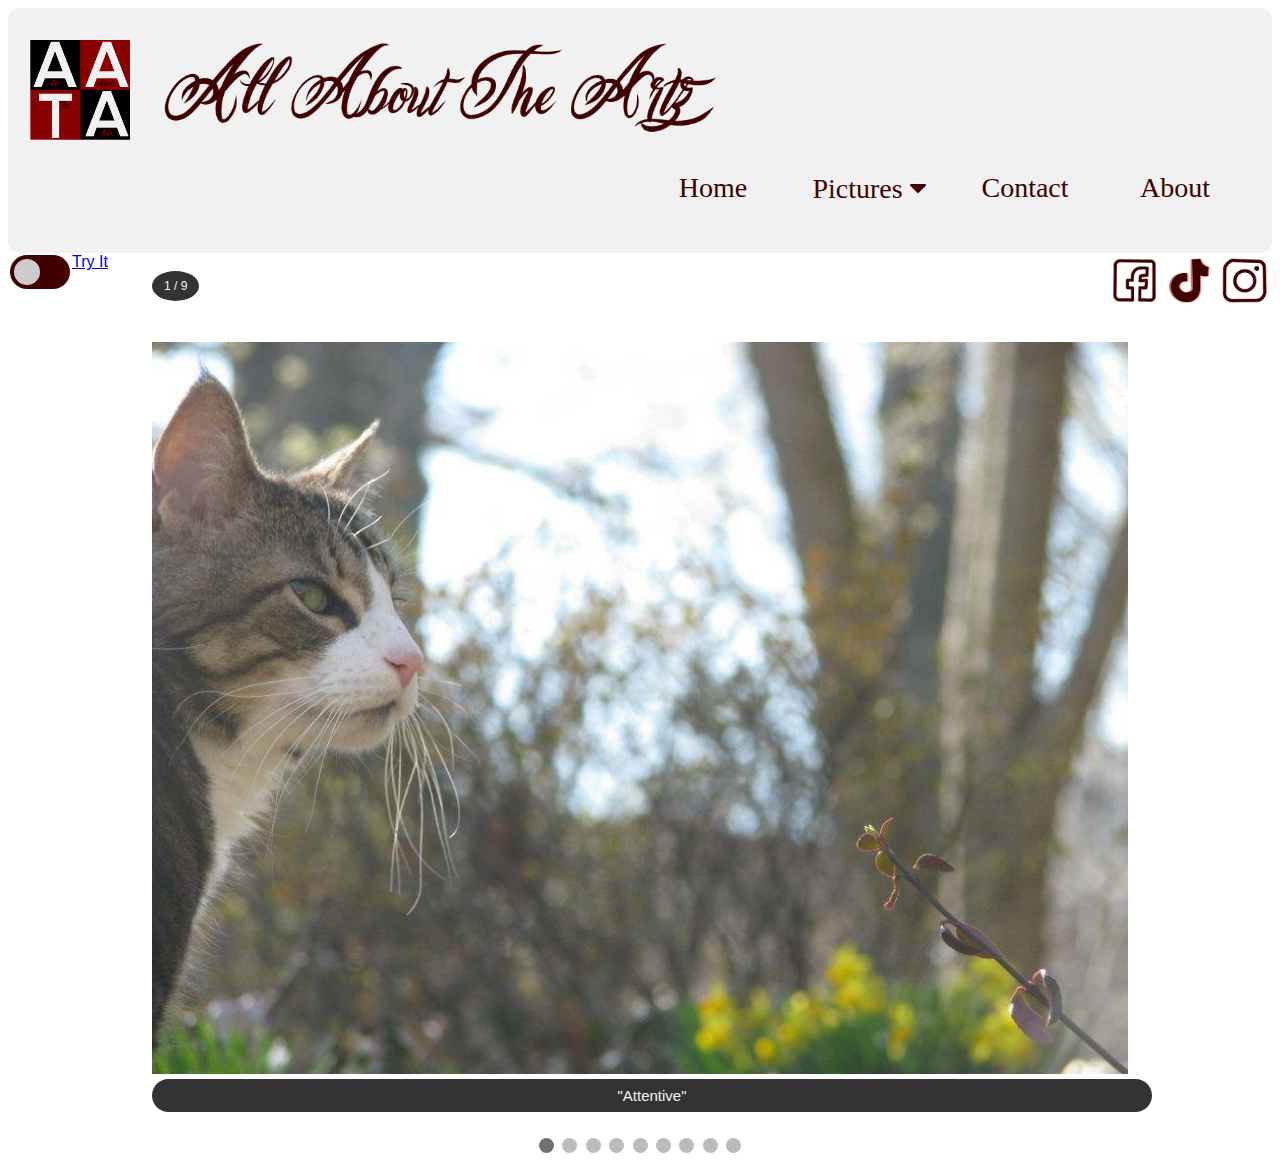
==== index.html @ 0c1312fb "trying to figure out how to change images" ====
<!DOCTYPE html>
<html>
    <head>
        <meta name="viewport" content="width=device-width, initial-scale=1">
        <title>All About the Artz</title>
        <link rel="stylesheet" href="styles.css">
        <link rel="stylesheet" href="https://cdnjs.cloudflare.com/ajax/libs/font-awesome/4.7.0/css/font-awesome.min.css">
        <script src="script.js"></script>
        <style > 
            @keyframes example {
                0%   {color: red; left: 0px;}
                25%  {color: darkred; left: 400px;}
                50%  {color: darkred; left: 800px;}
                100% {color: red; left: 1200px;}
            }
            @keyframes mymove {
                0% {left: 0px;}
                25% {left: 200px;}
                50% {left: 400px;}
                100% {left: 600px;}
            }

            /* When the screen is less than 600 pixels wide, hide all links, except for the first one ("Home"). Show the link that contains should open and close the topnav (.icon)
            @media screen and (max-width: 600px) {
                .topnav a:not(:first-child) {display: none;}
                .topnav a.icon {
                    float: right;
                    display: block;
                }
            }

            /* The "responsive" class is added to the topnav with JavaScript when the user clicks on the icon. This class makes the topnav look good on small screens (display the links vertically instead of horizontally) */
            /* @media screen and (max-width: 600px) {
                .topnav.responsive {position: relative;}
                .topnav.responsive a.icon {
                    position: absolute;
                    right: 0;
                    top: 0;
                }
                .topnav.responsive a {
                    float: none;
                    display: block;
                    text-align: left;
                }
            }    */ */
            </style>

    </head>
    <body>
        <div class="topnav" id="myTopnav">
            <div class="header">
                <a href="index.html" class="logo"><img src="logo2.png" alt="Company Logo" class="logopic"></a>
                <!-- <h1 class="companyName">All About The Artz</h1> -->
                <img src="companyName.png" alt="Company Name" class="companyName">
                <div class="header-right">
                    <a href="index.html">Home</a>
                    <div class="dropdown">
                        <button onclick="openDropdown()" class="dropbtn"><a href="javascript:void(0)">Pictures  <i class="fa fa-caret-down"></i></a></button>
                        <div id="myDropdown" class="dropdown-content">
                            <a href="nature.html">Nature</a>
                            <a href="manMade.html">Man-Made</a>
                            <a href="printMaking.html">Printmaking</a>
                            <a href="drawing.html">Drawings</a>
                            <a href="portraits.hmtl">Portraits</a>
                            <a href="Animals.html"> Animals</a>
                        </div>
                    </div>
                    <a href="contactPage\contact.html">Contact</a>
                    <a href="about.html">About</a>
                    <a href="javascript:void(0);" class="icon" onclick="myFunction2(this)">
                        <div class="container">
                            <div class="bar1"></div>
                            <div class="bar2"></div>
                            <div class="bar3"></div>
                        </div>
                    </a>
                </div>    
            </div>    
        </div> 
        <div class="socialMediaLinks">
            <a href="https://www.instagram.com/allabouttheartz/">
                <img src="social\insta.png" alt="Instagram" class="socialIcons">
            </a>
            <a href="https://www.tiktok.com/@allabouttheartz?lang=en">
                <img src="social\theTok.png" alt="TikTok" class="socialIcons">
            </a>
            <a href="https://www.facebook.com/AllAboutTheArtz">
                <img src="social\facebook.png" alt="Facebook" class="socialIcons"> 
            </a>

        </div>  
        
        <div class="hoverableSwitch">
            <label class="switch">
                <input type="checkbox" onclick="toggleDark()">
                <span class="slider round"></span>
            </label>
        </div>
        <div class="hiddenText">Dark Mode</div>


        <a href="imgSwitch\test.html">Try It</a>
        
       <!-- Slideshow container -->
        <div class="slideshow-container" >

            <!-- Full-width images with number and caption text -->
            <div class="mySlides fade" style="display: block">
                <div class="numbertext">1 / 9</div>
                <img src="art\Animals\cats\attentive.jpg" class="slideImg">
                <div class="text">"Attentive"</div>
            </div>
        
            <div class="mySlides fade">
                <div class="numbertext">2 / 9</div>
                <img src="art\ManMade\forgotten.jpg" class="slideImg">
                <div class="text">"Forgotten"</div>
            </div>
        
            <div class="mySlides fade">
                <div class="numbertext">3 / 9</div>
                <img src="art\Nature\hiddenDeer.jpg" class="slideImg">
                <div class="text">"Found Deer</div>
            </div>

            <div class="mySlides fade">
                <div class="numbertext">4 / 9</div>
                <img src="art\Paintings\self.jpg" class="slideImg">
                <div class="text">"Self-Portrait"</div>
            </div>

            <div class="mySlides fade">
                <div class="numbertext">5 / 9</div>
                <img src="art\Animals\dog\hiddenUnder.jpg" class="slideImg">
                <div class="text">"Tucked Away""</div>
            </div> 
        
            <div class="mySlides fade">
                <div class="numbertext">6 / 9</div>
                <img src="art\People\Reminise.jpg" class="slideImg">
                <div class="text">"Reminise"</div>
            </div>

            <div class="mySlides fade">
                <div class="numbertext">7 / 9</div>
                <img src="art\Prints\Beachhouse.jpg" class="slideImg">
                <div class="text">"Vacation"</div>
            </div>
            
            <div class="mySlides fade">
                <div class="numbertext">8 / 9</div>
                <img src="art\Sketches\tobeFly_0001.jpg" class="slideImg">
                <div class="text">"Fly"</div>
            </div>    

            <div class="mySlides fade">
                <div class="numbertext">9 / 9</div>
                <img src="art\Animals\bird.jpg" class="slideImg">
                <div class="text">"Bird by Puddle"</div>
            </div>    
            <!-- Next and previous buttons -->
            <!-- <a class="prev" onclick="plusSlides(-1)">&#10094;</a>
            <a class="next" onclick="plusSlides(1)">&#10095;</a> -->
        </div>
        <br>
        
        <!-- The dots/circles -->
        <div style="text-align:center">
            <span class="dot"></span> 
            <span class="dot"></span> 
            <span class="dot"></span>
            <span class="dot"></span> 
            <span class="dot"></span> 
            <span class="dot"></span> 
            <span class="dot"></span> 
            <span class="dot"></span> 
            <span class="dot"></span>  
        </div>

        
        <script>
        var slideIndex = 0;
        showSlides();
        
        function showSlides() {
        var i;
        var slides = document.getElementsByClassName("mySlides");
        var dots = document.getElementsByClassName("dot");
        for (i = 0; i < slides.length; i++) {
            slides[i].style.display = "none";  
        }
        slideIndex++;
        if (slideIndex > slides.length) {slideIndex = 1}    
        for (i = 0; i < dots.length; i++) {
            dots[i].className = dots[i].className.replace(" active", "");
        }
        slides[slideIndex-1].style.display = "block";  
        dots[slideIndex-1].className += " active";
        setTimeout(showSlides, 2000); // Change image every 2 seconds
        }
        </script>
    </body>
</html>
---- styles.css ----
h1 {
    color: red;
    /* animation: example 5s linear infinite alternate;
    position: relative; */
    /* animation-name: example;
    animation-duration: 4s;
    animation-iteration-count: infinite; */
    /* text-align: center; */
    /* font-size: 100pt; */
}



/* DropDown */

/* The dropdown container */
.dropdown {
  float: left;
  overflow: hidden;
}

/* Dropdown button */
.dropdown .dropbtn {
  border-radius: 4px;
  width: fit-content;
  font-size: 17px;
  border: none;
  outline: none;
  color: white;
  /* padding: 14px 16px; */
  background-color: inherit;
  font-family: inherit; /* Important for vertical align on mobile phones */
  margin: 0; /* Important for vertical align on mobile phones */
}

/* Add a red background color to navbar links on hover */
/* .navbar a:hover, .dropdown:hover .dropbtn {
  background-color: red;
} */

/* Dropdown content (hidden by default) */
.dropdown-content {
  display: none;
  position: absolute;
  background-color: #a8a5a5;
  min-width: 160px;
  max-width: 165px;
  box-shadow: 0px 8px 16px 0px rgba(0,0,0,0.2);
  z-index: 1;
}

/* Links inside the dropdown */
.dropdown-content a {
  float: left;
  color: black;
  padding: 12px 16px;
  text-decoration: none;
  display: block;
  text-align: left;
}

/* Add a grey background color to dropdown links on hover */
.dropdown-content a:hover {
  background-color: #ddd;
}

/* Show the dropdown menu on hover */
/* .dropdown:hover .dropdown-content {
  display: block;
} */

.show {
  display: block;
}

  /* Topnav rspnsive */

  /* Add a black background color to the top navigation */
.topnav {
  /* background-color: #333; */
  overflow: hidden;
  font-family: Arial, Helvetica, sans-serif;
  margin-left: auto;
  margin-right: auto;
  border-radius: 12px;
}

/* Style the links inside the navigation bar */
.topnav a {
  float: left;
  display: block;
  color: rgb(70, 3, 3);
  text-align: center;
  padding: 14px 16px;
  text-decoration: none;
  /* font-size: 28px; */
}

/* Change the color of links on hover */
.topnav a:hover {
  background-color: #400000;
  color: white;
}

/* Add an active class to highlight the current page */
.topnav a.active {
  background-color: darkred;
  color: white;
}

/* Hide the link that should open and close the topnav on small screens */
.topnav .icon {
  display: none;
}

/* When the screen is less than 600 pixels wide, hide all links, except for the first one ("Home"). Show the link that contains should open and close the topnav (.icon)
@media screen and (max-width: 600px) {
  .topnav a:not(:first-child) {display: none;}
  .topnav a.icon {
      float: right;
      display: block;
  }
}

/* The "responsive" class is added to the topnav with JavaScript when the user clicks on the icon. This class makes the topnav look good on small screens (display the links vertically instead of horizontally) */
/* @media screen and (max-width: 600px) {

  .topnav.responsive {position: relative;}
  .topnav.responsive a.icon {
      position: absolute;
      right: 0;
      top: 0;
  }
  .topnav.responsive a {
      float: none;
      display: block;
      text-align: left;
  }
}    */ 

/* When the screen is less than 600 pixels wide, hide all links, except for the first one ("Home"). Show the link that contains should open and close the topnav (.icon) */
@media screen and (max-width: 600px) {
  .topnav a:not(:first-child), .dropdown .dropbtn {
    display: none;
    float: none;
  }

  .topnav {
    font-size: medium;
  }
  .topnav a.icon {
    float: right;
    display: block;
  }
}

/* The "responsive" class is added to the topnav with JavaScript when the user clicks on the icon. This class makes the topnav look good on small screens (display the links vertically instead of horizontally) */
@media screen and (max-width: 600px) {
  .topnav.responsive {position: relative;}
  .topnav.responsive a.icon {
    position: absolute;
    right: 0;
    top: 0;
  }
  .topnav.responsive a {
    float: none;
    display: block;
    text-align: left;
  }
  .topnav.responsive .dropdown {float: none;}
  .topnav.responsive .dropdown-content {position: relative;}
  .topnav.responsive .dropdown .dropbtn {
    display: block;
    width: 100%;
    text-align: left;
  }
}

/* icon change */

.container {
  display: inline-block;
  cursor: pointer;
}

.bar1, .bar2, .bar3 {
  width: 25px;
  height: 5px;
  background-color: #333;
  margin: 6px 0;
  transition: 0.4s;
}

.change .bar1 {
  -webkit-transform: rotate(-45deg) translate(-9px, 6px);
  transform: rotate(-45deg) translate(-9px, 6px);
}

.change .bar2 {opacity: 0;}

.change .bar3 {
  -webkit-transform: rotate(45deg) translate(-8px, -8px);
  transform: rotate(45deg) translate(-8px, -8px);
}

/* Header style */

/* Style the header with a grey background and some padding */
.header {
  overflow: hidden;
  background-color: #f1f1f1;
  padding: 20px 10px;
}

/* Style the header links */
.header a {
  float: left;
  color: #400000;
  text-align: center;
  padding: 12px;
  text-decoration: none;
  font-size: 18px;
  line-height: 1.4.5;
  border-radius: 4px;
}

/* Style the logo link (notice that we set the same value of line-height and font-size to prevent the header to increase when the font gets bigger */
.header a.logo {
  font-size: 28px;
  font-weight: bold;
}

a.logo:hover {
  background-color: #f1f1f1;
}

/* Change the background color on mouse-over */
/* .header a:hover {
  background-color: #ddd;
  color: black;
} */

/* Style the active/current link*/
.header a.active {
  background-color: dodgerblue;
  color: white;
}

/* Float the link section to the right */
.header-right {
  float: right;
  font-size: auto;
  padding: 12px;
  /* width: 600px; */
}

.header-right a {
  width: 150px;
  height: auto;
  font-size: 28px;
  font-family: serif;
  vertical-align: bottom;

}


/*Company Logo and Name */
.logopic {
  width: 100.172px;
  height: auto;
  display: inline-block;
}

.companyName {
  color: #333;
  /* float:inline-end; */
  padding: 12px;
  width: 600px;
  position: relative;
  display: inline-block;
}

@media screen and (max-width: 600px) {
  .companyName {
    float: none;
    display: none;
    text-align: left;
  }

  .logopic {
    width: 50px;
    height: auto;
  }
}

/* Add media queries for responsiveness - when the screen is 500px wide or less, stack the links on top of each other
@media screen and (max-width: 500px) {
  .header a {
    float: none;
    display: block;
    text-align: left;
  }
  .header-right {
    float: none;
  } */
/* } */

/* Slideshow */
* {box-sizing: border-box;}
body {font-family: Verdana, sans-serif;}
.mySlides {display: none;}
img {vertical-align: middle;}

/* Slideshow container */
.slideshow-container {
  max-width: 1000px;
  position: relative;
  margin: auto;
  padding: 12px;
}

/* Caption text */
.text {
  color: #f2f2f2;
  font-size: 15px;
  padding: 8px 12px;
  position: absolute;
  bottom: 8px;
  width: 100%;
  text-align: center;
  background-color: #333;
  opacity: 2;
  border-radius: 25px;
}

/* Number text (1/3 etc) */
.numbertext {
  color: #f2f2f2;
  font-size: 12px;
  padding: 8px 12px;
  position: absolute;
  top: 0;
  background-color: #333;
  opacity: 2;
  border-radius: 50%;
}

/* The dots/bullets/indicators */
.dot {
  height: 15px;
  width: 15px;
  margin: 0 2px;
  background-color: #bbb;
  border-radius: 50%;
  display: inline-block;
  transition: background-color 0.6s ease;
}

.active {
  background-color: #717171;
}

/* Fading animation */
.fade {
  -webkit-animation-name: fade;
  -webkit-animation-duration: 1.5s;
  animation-name: fade;
  animation-duration: 1.5s;
}

@-webkit-keyframes fade {
  from {opacity: .4} 
  to {opacity: 1}
}

@keyframes fade {
  from {opacity: .4} 
  to {opacity: 1}
}

/* On smaller screens, decrease text size */
@media only screen and (max-width: 300px) {
  .text {font-size: 11px}
}
/* {box-sizing: border-box}
/* body {font-family: Verdana, sans-serif; margin:0} */
/* img {vertical-align: middle;} */
.slideImg {
  height: 800px;
  margin-left: auto;
  margin-right: auto;
  width: 100%;
  display: block;
  object-fit: contain;
}

/* SocialIcons */
.socialIcons {
  width: 55px;
  height: auto;
  float: right;
  padding: 5px;
}

/* // Testing DarkMode // */
body {
  color: #400000;
  background-color: white;
}

.darkmode {
  background-color: #400000;
  color: #f1f1f1;
}


/* slider switch */

/* The switch - the box around the slider */
.switch {
  position: relative;
  display: inline-block;
  width: 60px;
  height: 34px;
  /*used to be 34 */
  margin: 2px;
  float: left;
}

/* Hide default HTML checkbox */
.switch input {
  opacity: 0;
  width: 0;
  height: 0;
}

/* The slider */
.slider {
  position: absolute;
  cursor: pointer;
  top: 0;
  left: 0;
  right: 0;
  bottom: 0;
  background-color: #400000;
  -webkit-transition: .4s;
  transition: .4s;
}

.slider:before {
  position: absolute;
  content: "";
  height: 26px;
  width: 26px;
  left: 4px;
  bottom: 4px;
  background-color: #ccc;
  -webkit-transition: .4s;
  transition: .4s;
}


input:checked + .slider {
  background-color: white;
}

input:focus + .slider {
  box-shadow: 0 0 1px #240000;
}

input:checked + .slider:before {
  -webkit-transform: translateX(26px);
  -ms-transform: translateX(26px);
  transform: translateX(26px);
}

/* Rounded sliders */
.slider.round {
  border-radius: 34px;
}

.slider.round:before {
  border-radius: 50%;
}

/*Hoverable Text? */

.hiddenText{
  display: none;
}

.hoverableSwitch:hover + .hidedenText {
  display: block;
  color: red;
}
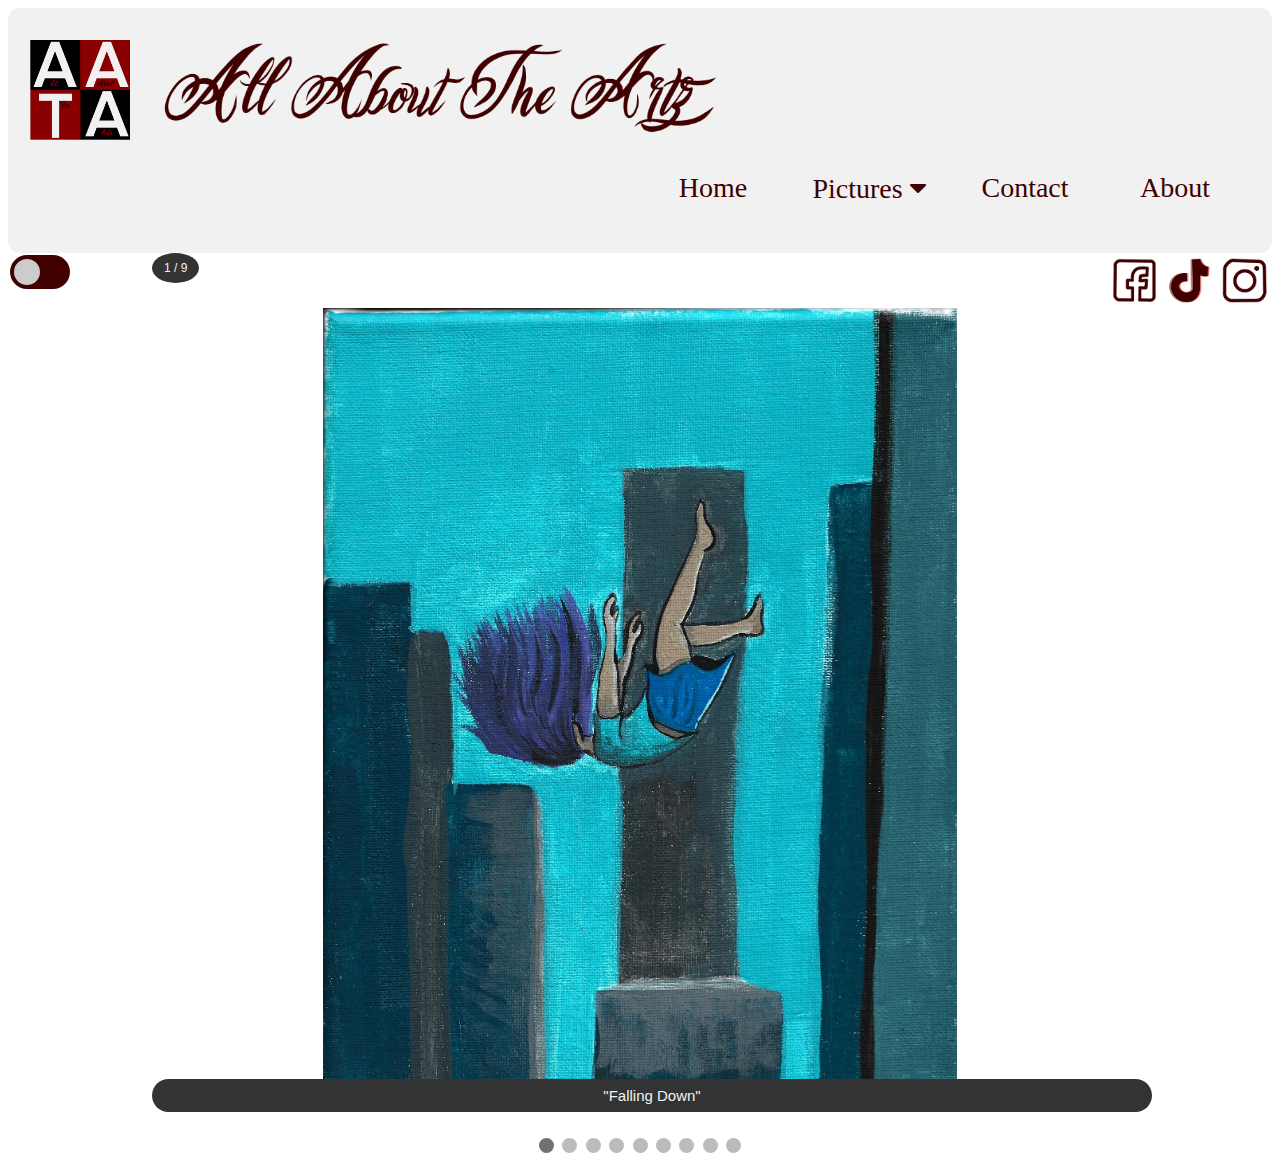
==== commit 9e32f6d1: "updated slideshow" ====
--- a/index.html
+++ b/index.html
@@ -19,30 +19,6 @@
                 50% {left: 400px;}
                 100% {left: 600px;}
             }
-
-            /* When the screen is less than 600 pixels wide, hide all links, except for the first one ("Home"). Show the link that contains should open and close the topnav (.icon)
-            @media screen and (max-width: 600px) {
-                .topnav a:not(:first-child) {display: none;}
-                .topnav a.icon {
-                    float: right;
-                    display: block;
-                }
-            }
-
-            /* The "responsive" class is added to the topnav with JavaScript when the user clicks on the icon. This class makes the topnav look good on small screens (display the links vertically instead of horizontally) */
-            /* @media screen and (max-width: 600px) {
-                .topnav.responsive {position: relative;}
-                .topnav.responsive a.icon {
-                    position: absolute;
-                    right: 0;
-                    top: 0;
-                }
-                .topnav.responsive a {
-                    float: none;
-                    display: block;
-                    text-align: left;
-                }
-            }    */ */
             </style>
 
     </head>
@@ -57,10 +33,12 @@
                     <div class="dropdown">
                         <button onclick="openDropdown()" class="dropbtn"><a href="javascript:void(0)">Pictures  <i class="fa fa-caret-down"></i></a></button>
                         <div id="myDropdown" class="dropdown-content">
+                            <a href="digital.html">Digital Art</a>
+                            <a href="drawing.html">Drawings</a>
+                            <a href="javascript:void(0)"> Old Work</a>
                             <a href="nature.html">Nature</a>
                             <a href="manMade.html">Man-Made</a>
                             <a href="printMaking.html">Printmaking</a>
-                            <a href="drawing.html">Drawings</a>
                             <a href="portraits.hmtl">Portraits</a>
                             <a href="Animals.html"> Animals</a>
                         </div>
@@ -77,18 +55,29 @@
                 </div>    
             </div>    
         </div> 
-        <div class="socialMediaLinks">
+        <div id="social" style="display: block;"> 
             <a href="https://www.instagram.com/allabouttheartz/">
                 <img src="social\insta.png" alt="Instagram" class="socialIcons">
             </a>
-            <a href="https://www.tiktok.com/@allabouttheartz?lang=en">
-                <img src="social\theTok.png" alt="TikTok" class="socialIcons">
+            <a href="https://www.tiktok.com/@allabouttheartz?lang=en" id="theTok">
+                <img src="social\theTok.png" alt="TikTok" class="socialIcons" id="theTok">
             </a>
             <a href="https://www.facebook.com/AllAboutTheArtz">
                 <img src="social\facebook.png" alt="Facebook" class="socialIcons"> 
             </a>
+        </div> 
+        <div id="socialDark" style="display: none;">
+          <a href="https://www.instagram.com/allabouttheartz/">
+            <img src="social\insta2.png" alt="Instagram" class="socialIcons">
+          </a>
+          <a href="https://www.tiktok.com/@allabouttheartz?lang=en">
+            <img src="social\theTok2.png" alt="TikTok" class="socialIcons" id="theTok2">
+          </a>
+          <a href="https://www.facebook.com/AllAboutTheArtz">
+              <img src="social\theBook2.png" alt="Facebook" class="socialIcons"> 
+          </a>
 
-        </div>  
+        </div> 
         
         <div class="hoverableSwitch">
             <label class="switch">
@@ -99,7 +88,7 @@
         <div class="hiddenText">Dark Mode</div>
 
 
-        <a href="imgSwitch\test.html">Try It</a>
+        <!-- <a href="imgSwitch\test.html">Try It</a> -->
         
        <!-- Slideshow container -->
         <div class="slideshow-container" >
@@ -107,8 +96,8 @@
             <!-- Full-width images with number and caption text -->
             <div class="mySlides fade" style="display: block">
                 <div class="numbertext">1 / 9</div>
-                <img src="art\Animals\cats\attentive.jpg" class="slideImg">
-                <div class="text">"Attentive"</div>
+                <img src="art\Paintings\givenUp.jpg" class="slideImg" alt="Falling Down">
+                <div class="text">"Falling Down"</div>
             </div>
         
             <div class="mySlides fade">
@@ -119,26 +108,26 @@
         
             <div class="mySlides fade">
                 <div class="numbertext">3 / 9</div>
-                <img src="art\Nature\hiddenDeer.jpg" class="slideImg">
-                <div class="text">"Found Deer</div>
+                <img src="art\Sketches\inktober2020_0003.jpg" class="slideImg" alt="Teeth"> 
+                <div class="text">"2020 Inktober: Teeth "</div>
             </div>
 
             <div class="mySlides fade">
                 <div class="numbertext">4 / 9</div>
-                <img src="art\Paintings\self.jpg" class="slideImg">
-                <div class="text">"Self-Portrait"</div>
+                <img src="art\Paintings\figurePaintingHang.jpg" class="slideImg" alt="Hanging">
+                <div class="text">"Hanging Around"</div>
             </div>
 
             <div class="mySlides fade">
                 <div class="numbertext">5 / 9</div>
-                <img src="art\Animals\dog\hiddenUnder.jpg" class="slideImg">
-                <div class="text">"Tucked Away""</div>
+                <img src="art\Digital\havingFun.png" class="slideImg" alt="Enjoy">
+                <div class="text">"Enjoy"</div>
             </div> 
         
             <div class="mySlides fade">
                 <div class="numbertext">6 / 9</div>
-                <img src="art\People\Reminise.jpg" class="slideImg">
-                <div class="text">"Reminise"</div>
+                <img src="art\Digital\nightSky.png" class="slideImg" alt="Nigth Sky">
+                <div class="text">"Moonlit City"</div>
             </div>
 
             <div class="mySlides fade">
@@ -149,14 +138,14 @@
             
             <div class="mySlides fade">
                 <div class="numbertext">8 / 9</div>
-                <img src="art\Sketches\tobeFly_0001.jpg" class="slideImg">
-                <div class="text">"Fly"</div>
+                <img src="art\Sketches\dogAttack.jpg" class="slideImg" alt="Dog Attack">
+                <div class="text">"Dog Attack"</div>
             </div>    
 
             <div class="mySlides fade">
                 <div class="numbertext">9 / 9</div>
-                <img src="art\Animals\bird.jpg" class="slideImg">
-                <div class="text">"Bird by Puddle"</div>
+                <img src="art\Digital\masks.jpg" class="slideImg" alt="Mask">
+                <div class="text">"Mask It"</div>
             </div>    
             <!-- Next and previous buttons -->
             <!-- <a class="prev" onclick="plusSlides(-1)">&#10094;</a>
@@ -196,7 +185,7 @@
         }
         slides[slideIndex-1].style.display = "block";  
         dots[slideIndex-1].className += " active";
-        setTimeout(showSlides, 2000); // Change image every 2 seconds
+        setTimeout(showSlides, 5000); // Change image every 2 seconds
         }
         </script>
     </body>
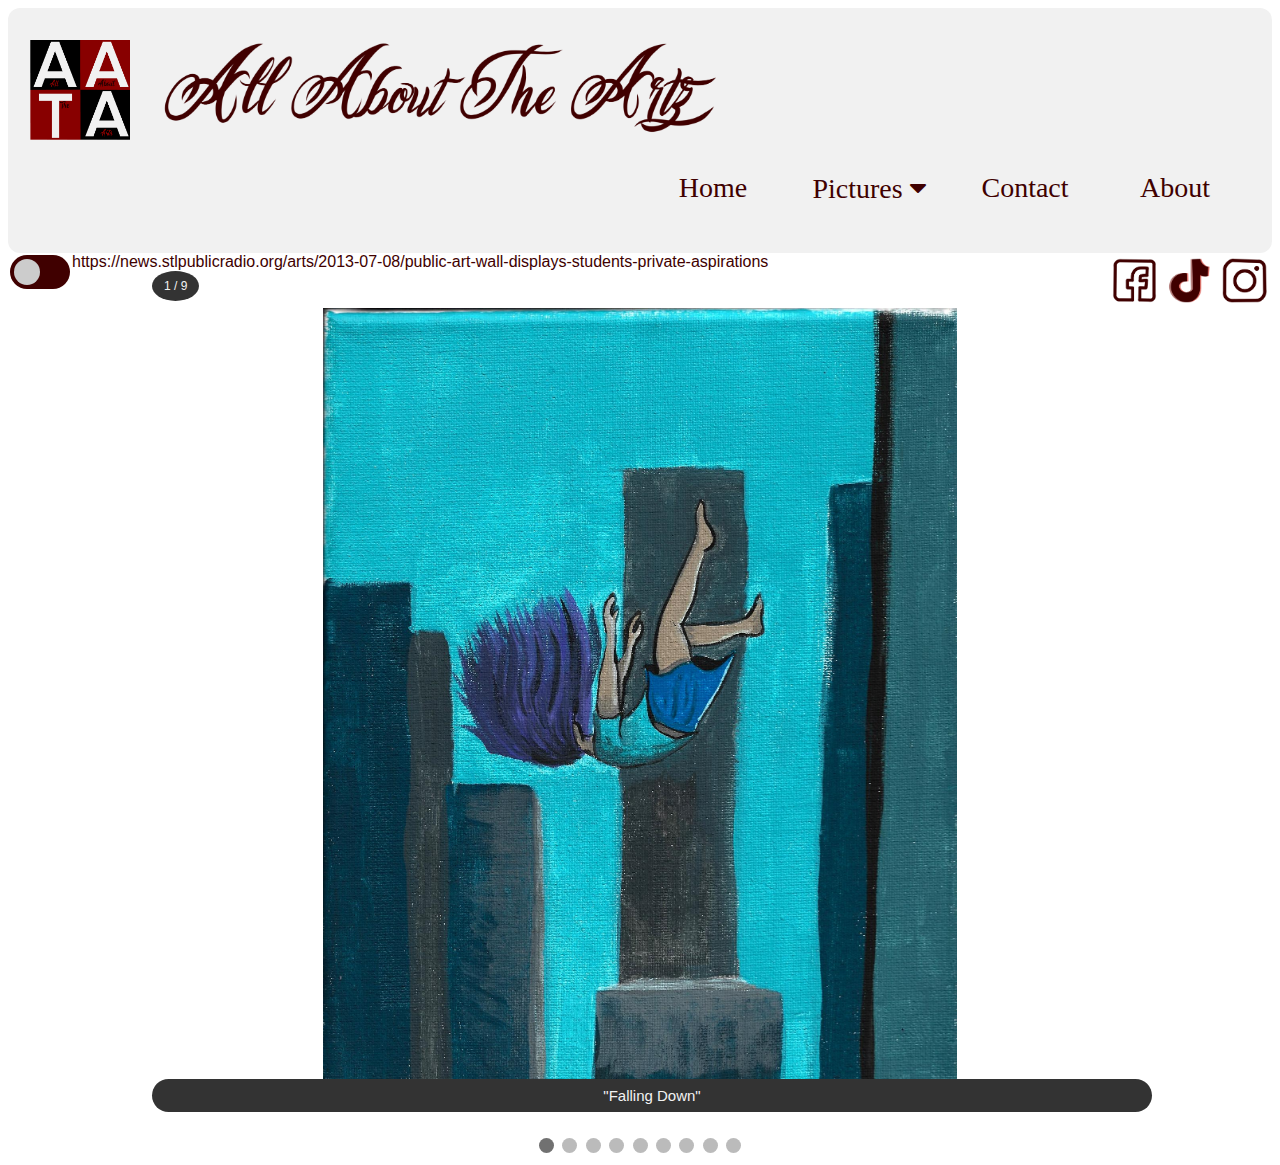
==== commit 0d802387: "Completed the Digital Page" ====
--- a/index.html
+++ b/index.html
@@ -3,6 +3,7 @@
     <head>
         <meta name="viewport" content="width=device-width, initial-scale=1">
         <title>All About the Artz</title>
+        <link rel="icon" href="logowhtBackgrd.jpg" size="16x16" type="image/png">
         <link rel="stylesheet" href="styles.css">
         <link rel="stylesheet" href="https://cdnjs.cloudflare.com/ajax/libs/font-awesome/4.7.0/css/font-awesome.min.css">
         <script src="script.js"></script>
@@ -25,7 +26,7 @@
     <body>
         <div class="topnav" id="myTopnav">
             <div class="header">
-                <a href="index.html" class="logo"><img src="logo2.png" alt="Company Logo" class="logopic"></a>
+                <a href="index.html" class="logo" id="logo" style="background-color: #f1f1f1;"><img src="logo2.png" alt="Company Logo" class="logopic"></a>
                 <!-- <h1 class="companyName">All About The Artz</h1> -->
                 <img src="companyName.png" alt="Company Name" class="companyName">
                 <div class="header-right">
@@ -33,9 +34,10 @@
                     <div class="dropdown">
                         <button onclick="openDropdown()" class="dropbtn"><a href="javascript:void(0)">Pictures  <i class="fa fa-caret-down"></i></a></button>
                         <div id="myDropdown" class="dropdown-content">
-                            <a href="digital.html">Digital Art</a>
+                            <a href="digitalPage\digital.html">Digital Art</a>
                             <a href="drawing.html">Drawings</a>
-                            <a href="javascript:void(0)"> Old Work</a>
+                            <a href="javascript:void(0)"> Old Work <i class="fa fa-caret-down"></i></a>
+                            <!-- <p style="text-align: center;">&#x2500;&#x2500;&#x2500;&#x2500;&#x2500;&#x2500;&#x2500;&#x2500;&#x2500;&#x2500;&#x2500;&#x2500;&#x2500;&#x2500;</p> -->
                             <a href="nature.html">Nature</a>
                             <a href="manMade.html">Man-Made</a>
                             <a href="printMaking.html">Printmaking</a>
@@ -89,7 +91,7 @@
 
 
         <!-- <a href="imgSwitch\test.html">Try It</a> -->
-        
+        https://news.stlpublicradio.org/arts/2013-07-08/public-art-wall-displays-students-private-aspirations
        <!-- Slideshow container -->
         <div class="slideshow-container" >
 
--- a/styles.css
+++ b/styles.css
@@ -230,9 +230,9 @@
   font-weight: bold;
 }
 
-a.logo:hover {
+/* a.logo:hover {
   background-color: #f1f1f1;
-}
+} */
 
 /* Change the background color on mouse-over */
 /* .header a:hover {
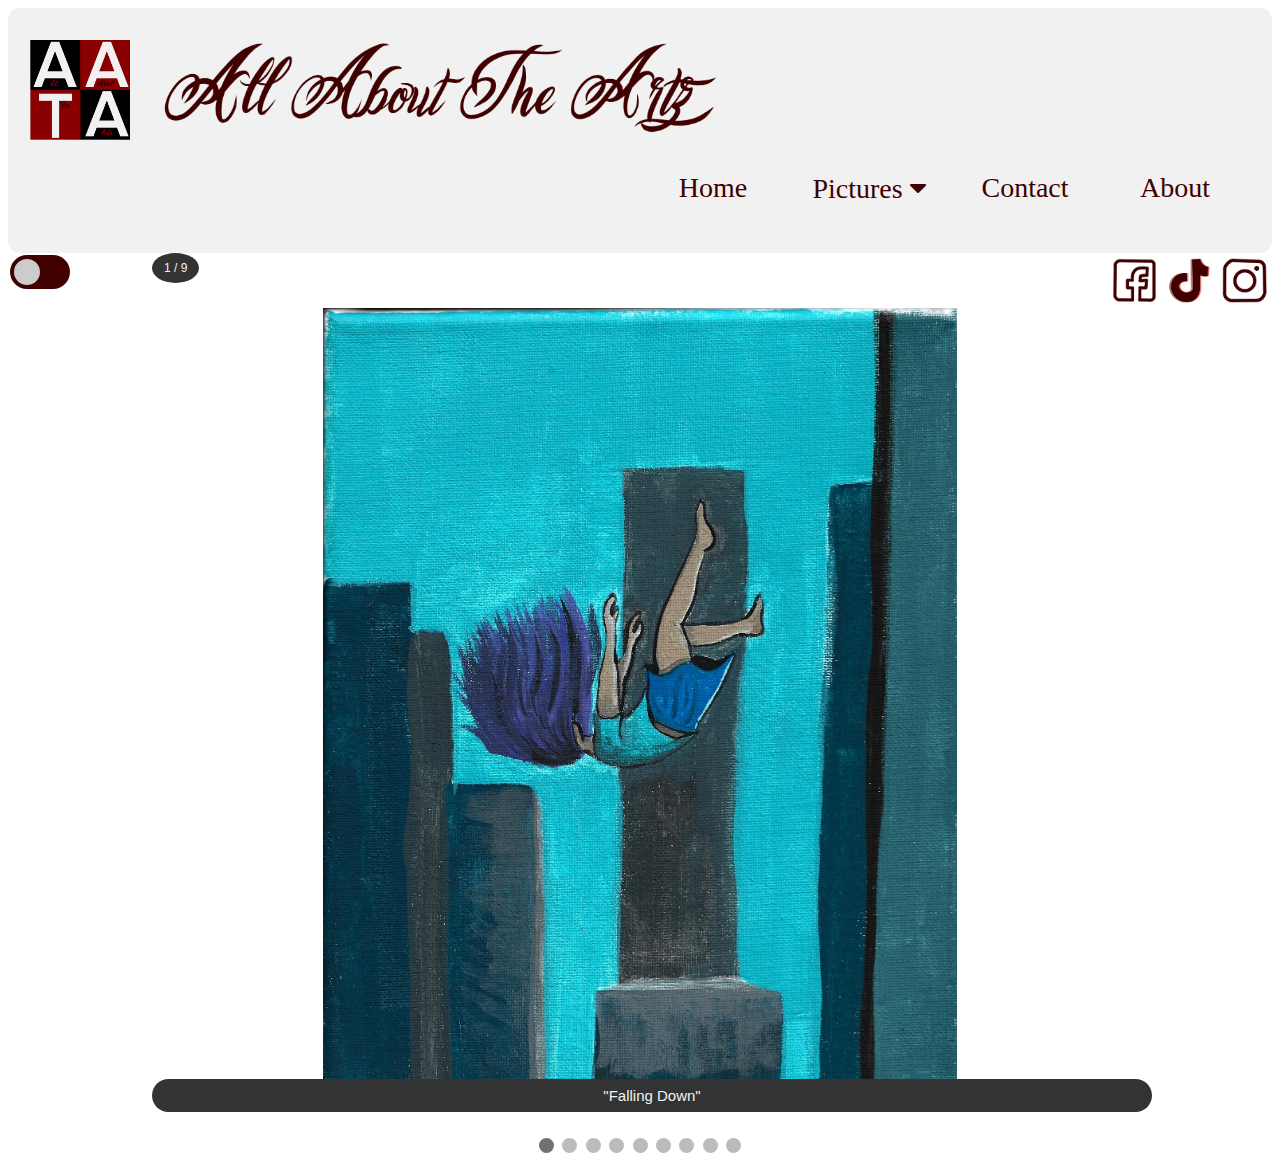
==== commit d214a7a3: "Finished the about page. Next to work on drawings" ====
--- a/index.html
+++ b/index.html
@@ -36,17 +36,17 @@
                         <div id="myDropdown" class="dropdown-content">
                             <a href="digitalPage\digital.html">Digital Art</a>
                             <a href="drawing.html">Drawings</a>
-                            <a href="javascript:void(0)"> Old Work <i class="fa fa-caret-down"></i></a>
+                            <!-- <a href="javascript:void(0)"> Old Work <i class="fa fa-caret-down"></i></a> -->
                             <!-- <p style="text-align: center;">&#x2500;&#x2500;&#x2500;&#x2500;&#x2500;&#x2500;&#x2500;&#x2500;&#x2500;&#x2500;&#x2500;&#x2500;&#x2500;&#x2500;</p> -->
-                            <a href="nature.html">Nature</a>
+                            <!-- <a href="nature.html">Nature</a>
                             <a href="manMade.html">Man-Made</a>
                             <a href="printMaking.html">Printmaking</a>
                             <a href="portraits.hmtl">Portraits</a>
-                            <a href="Animals.html"> Animals</a>
+                            <a href="Animals.html"> Animals</a> -->
                         </div>
                     </div>
                     <a href="contactPage\contact.html">Contact</a>
-                    <a href="about.html">About</a>
+                    <a href="aboutPage\about.html">About</a>
                     <a href="javascript:void(0);" class="icon" onclick="myFunction2(this)">
                         <div class="container">
                             <div class="bar1"></div>
@@ -90,8 +90,8 @@
         <div class="hiddenText">Dark Mode</div>
 
 
-        <!-- <a href="imgSwitch\test.html">Try It</a> -->
-        https://news.stlpublicradio.org/arts/2013-07-08/public-art-wall-displays-students-private-aspirations
+        <!-- <a href="forTesting\test.html">Try It</a> -->
+        <!-- https://news.stlpublicradio.org/arts/2013-07-08/public-art-wall-displays-students-private-aspirations -->
        <!-- Slideshow container -->
         <div class="slideshow-container" >
 
